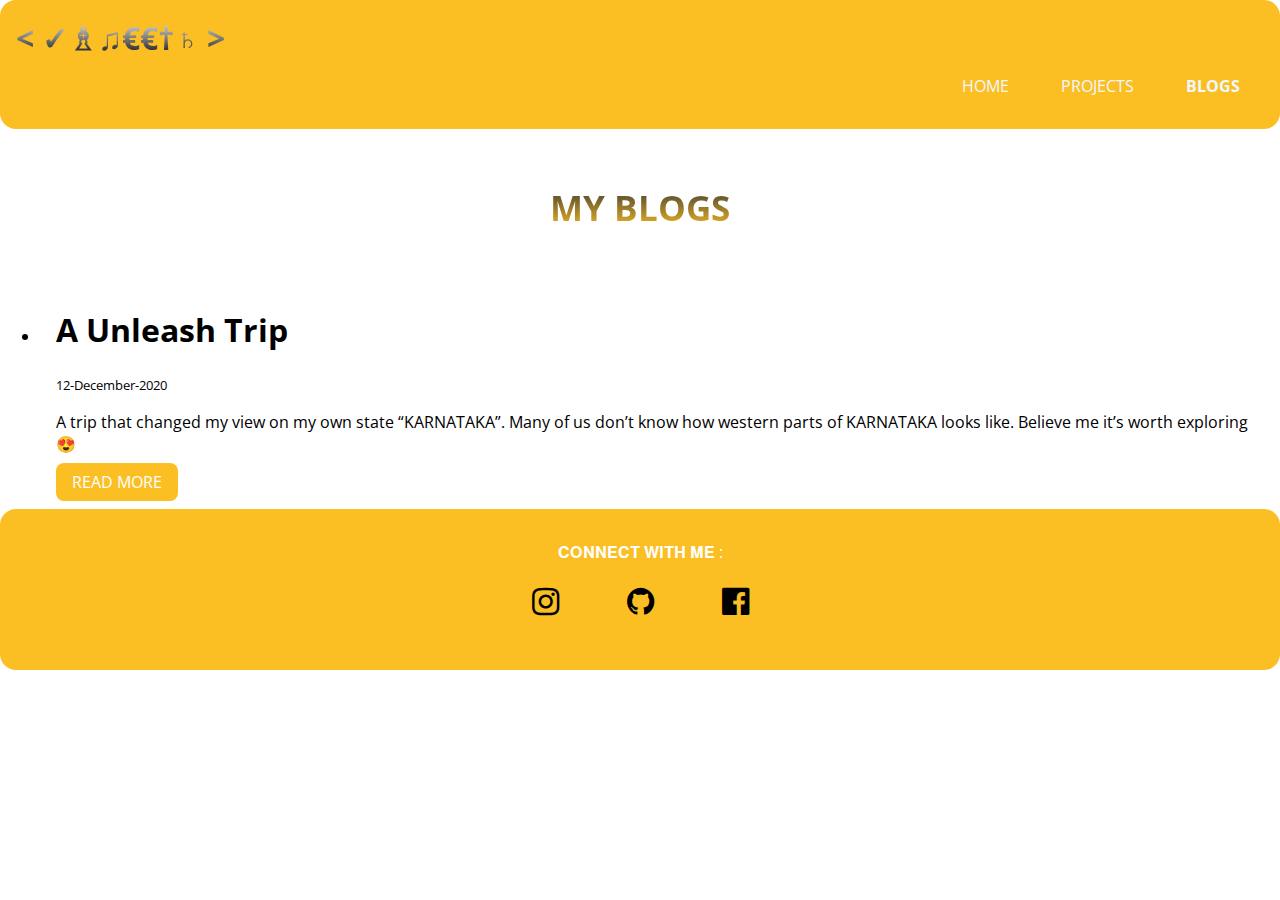
==== blog.html @ b152b2bf "Add : footer links" ====
<!DOCTYPE html>
<html lang="en">
<head>
    <meta charset="UTF-8">
    <meta name="viewport" content="width=device-width, initial-scale=1.0">
    <title>My blog</title>
    <link rel="stylesheet" href="style.css">
    <link href="https://stackpath.bootstrapcdn.com/font-awesome/4.7.0/css/font-awesome.min.css" rel="stylesheet" integrity="sha384-wvfXpqpZZVQGK6TAh5PVlGOfQNHSoD2xbE+QkPxCAFlNEevoEH3Sl0sibVcOQVnN" crossorigin="anonymous">
</head>
<body>
    <nav class="navigation container">
        <div class="nav-brand">
            < ✓♗♫€€†♄ >
        </div>
        <ul class="list-non-bullet">
            <li class="list-item-inline">
                <a class="link " href="index.html">HOME</a>
            </li>
            <li class="list-item-inline">
                <a class="link " href="./project.html">PROJECTS</a>
            </li>
            <li class="list-item-inline">
                <a class="link link-active" href="./blog.html">BLOGS</a>
            </li>
    </nav>

    <header class="anime">
        <h1 class="anime-heading">MY BLOGS</span></h1>
    </header>
        <ul class=".list-non-bullet">

            <li>
                <div class="container .container-center">
                    <h1>A Unleash Trip </h1>
                    <small>12-December-2020</small>
                    <p>A trip that changed my view on my own state “KARNATAKA”. Many of us don’t know how western parts of KARNATAKA looks like. Believe me it’s worth exploring😍 </p>
    
                    <a class="link primary-link" href="https://vineeth767676.medium.com/a-unleash-trip-d3b7faa7abc0">READ MORE</a>
    
                </div>
          </li>
        </ul>
    
    <footer class="footer">
        <div class="footer-header">𝐂𝐎𝐍𝐍𝐄𝐂𝐓 𝐖𝐈𝐓𝐇 𝐌𝐄 : </div>
        

                <ul class="social-connection list-non-bullet">
                    <li class="list-item-inline">
                        <a class="social" href="https://www.instagram.com/vineeth_chowdary5/">
                            <i class="fa fa-instagram" aria-hidden="true"></i></a>
                    </li>

                    <li class="list-item-inline">
                        <a class="social" href="https://github.com/vineeth767676">
                            <i class="fa fa-github" aria-hidden="true"></i></a>
                    </li>

                    <li class="list-item-inline">
                        <a class="social" href="https://www.facebook.com/profile.php?id=100005482367172">
                            <i class="fa fa-facebook-official" aria-hidden="true"></i></a>
                    </li>

                </ul>
        
    </footer>

   
</body>
</html>
---- style.css ----
@import url('https://fonts.googleapis.com/css2?family=Open+Sans:wght@400;700&display=swap');

body {
   font-family: 'Open Sans', sans-serif;

   margin: 0%;

   /* background-color: #ffffd8;*/
}


hr {
   margin: 2rem 0rem;
}

/* container */
.container {
   padding: 0rem 1rem;
}

.container-center {
   max-width: 600px;
   margin: auto;
   text-align: center;

}

/* link */
.link {
   text-decoration: none;
   padding: 0.5rem 1rem;
   color: white;




}

.primary-link {
   background-color: #FBBF24;


   border-radius: 0.5rem;
   color: white;
}

.secondary-link {
   border: solid #FBBF24 1px;

   border-radius: 0.5rem;
   color: black;
}


/* list */
.list-non-bullet {

   list-style: none;
}

.list-item-inline {
   display: inline;
   padding: 0rem 0.5rem;

}

.navigation {
   background-color: #FBBF24;

   padding: 1rem;

   border-radius: 1rem;


}

.navigation .link {
   color: aliceblue;
}

.navigation .nav-brand {
   font-weight: bold;
   font-size: 2rem;
   background: -webkit-linear-gradient(rgb(255, 255, 255), rgb(0, 0, 0));
   -webkit-background-clip: text;
   -webkit-text-fill-color: transparent;
}

.navigation .list-non-bullet {
   text-align: right;
}

.navigation .link-active {
   font-weight: bold;
}

/* header */

.anime {
   padding: 2rem;
}

.anime .anime-image {
   max-width: 350px;
   display: block;
   margin: auto;
}

/* .anime .anime-heading {
   color: #3B82F6;
   padding: 1rem;

} */

.anime .anime-heading {
   text-align: center;
   font-size: 35px;
   background: -webkit-linear-gradient(#d8d8d8, #FBBF24);
   -webkit-background-clip: text;
   -webkit-text-fill-color: transparent;

   background-image: linear-gradient( #333, #FBBF24);

}



/* section */

.section {
   padding: 2rem;
}

.section h1 {
   text-align: center;

}

.grey {
   background-color: #FFFFE0;
}

/* footer */

.footer {
   background-color: #FBBF24;
   padding: 2rem 1rem;
   text-align: center;
   color: white;
   border-radius: 1rem;
}

.footer ul {
   padding-inline-start: 0px;
}

.social {
   text-decoration: none;
   padding: 1.5rem;
   color: black;
   font-size: 2rem;
}
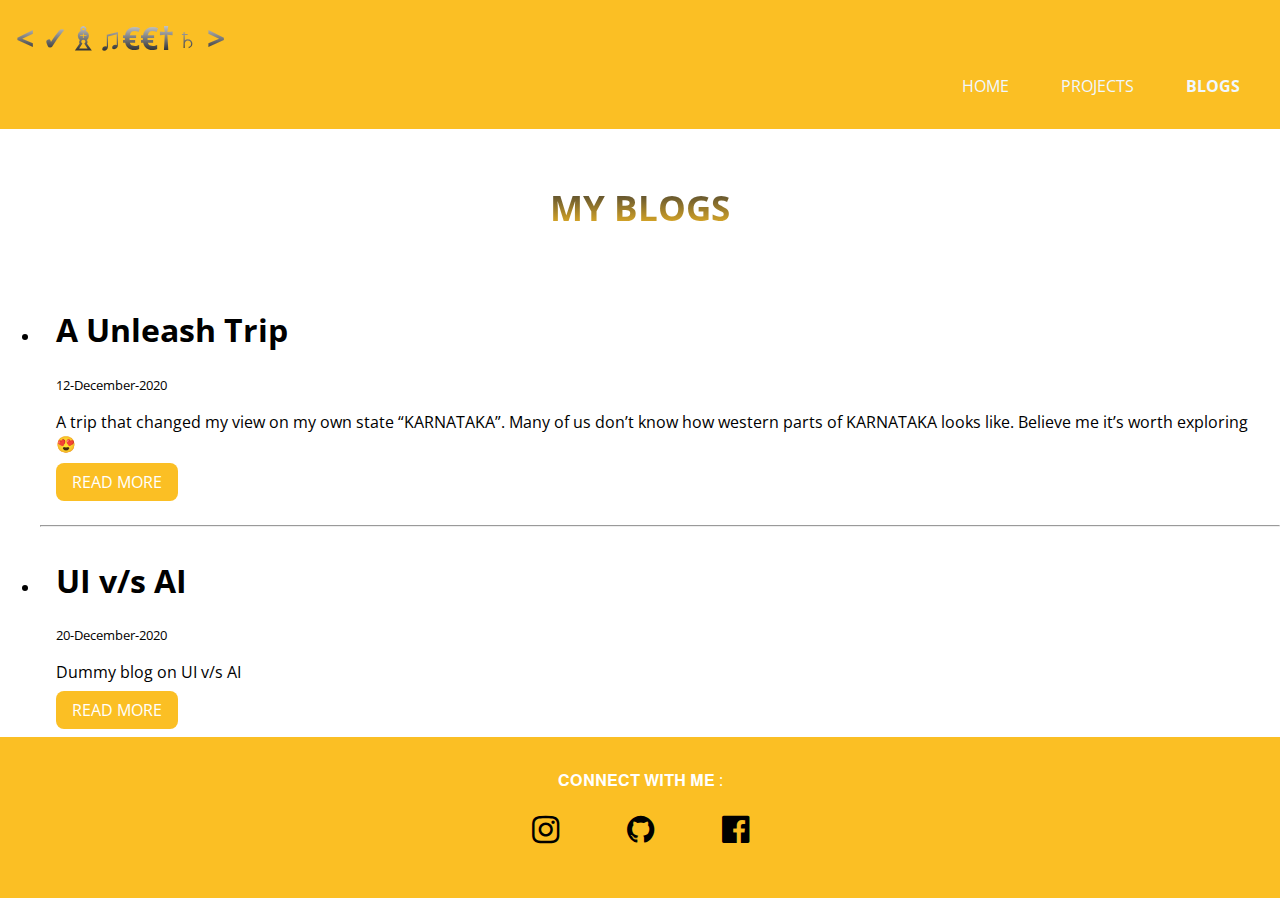
==== commit 407fea40: "add :new blog" ====
--- a/blog.html
+++ b/blog.html
@@ -39,6 +39,17 @@
     
                 </div>
           </li>
+          <hr>
+          <li>
+            <div class="container .container-center">
+                <h1>UI v/s AI</h1>
+                <small>20-December-2020</small>
+                <p>Dummy blog on UI v/s AI </p>
+
+                <a class="link primary-link" href="http://127.0.0.1:5501/ui.html">READ MORE</a>
+
+            </div>
+      </li>
         </ul>
     
     <footer class="footer">
--- a/style.css
+++ b/style.css
@@ -68,8 +68,6 @@
    background-color: #FBBF24;
 
    padding: 1rem;
-
-   border-radius: 1rem;
 
 
 }
@@ -147,7 +145,6 @@
    padding: 2rem 1rem;
    text-align: center;
    color: white;
-   border-radius: 1rem;
 }
 
 .footer ul {
@@ -159,4 +156,5 @@
    padding: 1.5rem;
    color: black;
    font-size: 2rem;
-}+}
+
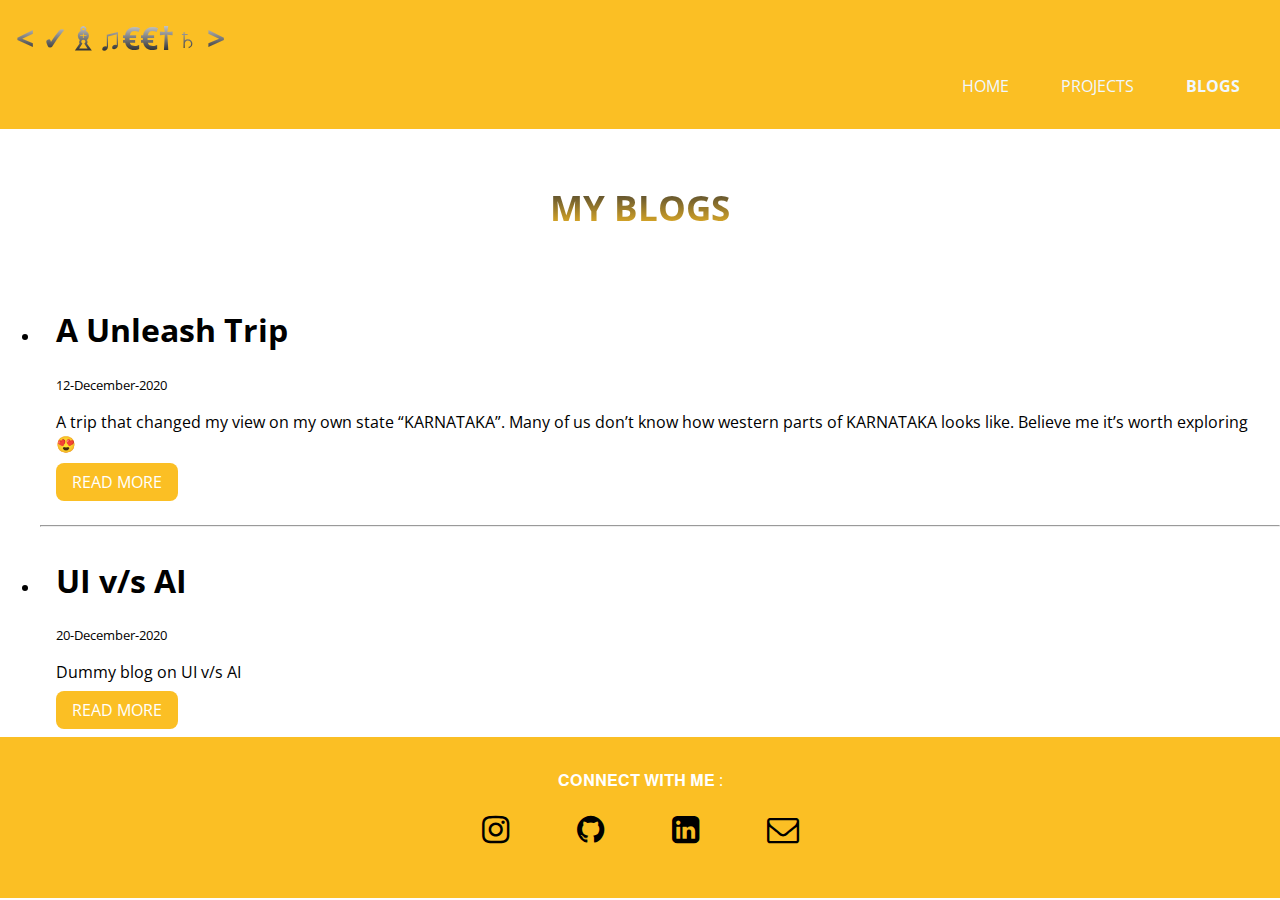
==== commit d61ba423: "footer : linkedin" ====
--- a/blog.html
+++ b/blog.html
@@ -46,7 +46,7 @@
                 <small>20-December-2020</small>
                 <p>Dummy blog on UI v/s AI </p>
 
-                <a class="link primary-link" href="http://127.0.0.1:5501/ui.html">READ MORE</a>
+                <a class="link primary-link" href="./ui.html">READ MORE</a>
 
             </div>
       </li>
@@ -68,8 +68,14 @@
                     </li>
 
                     <li class="list-item-inline">
-                        <a class="social" href="https://www.facebook.com/profile.php?id=100005482367172">
-                            <i class="fa fa-facebook-official" aria-hidden="true"></i></a>
+                        <a class="social" href="https://www.linkedin.com/in/vineeth-tammineni-793067202/">
+                            <i class="fa fa-linkedin-square" aria-hidden="true"></i></a>
+                    </li>
+
+                    <li class="list-item-inline">
+                        <a class="social" href="/">
+                            <i class="fa fa-envelope-o" aria-hidden="true"></i> </a>
+
                     </li>
 
                 </ul>
--- a/style.css
+++ b/style.css
@@ -158,3 +158,6 @@
    font-size: 2rem;
 }
 
+.dummy {
+  text-align: center;
+}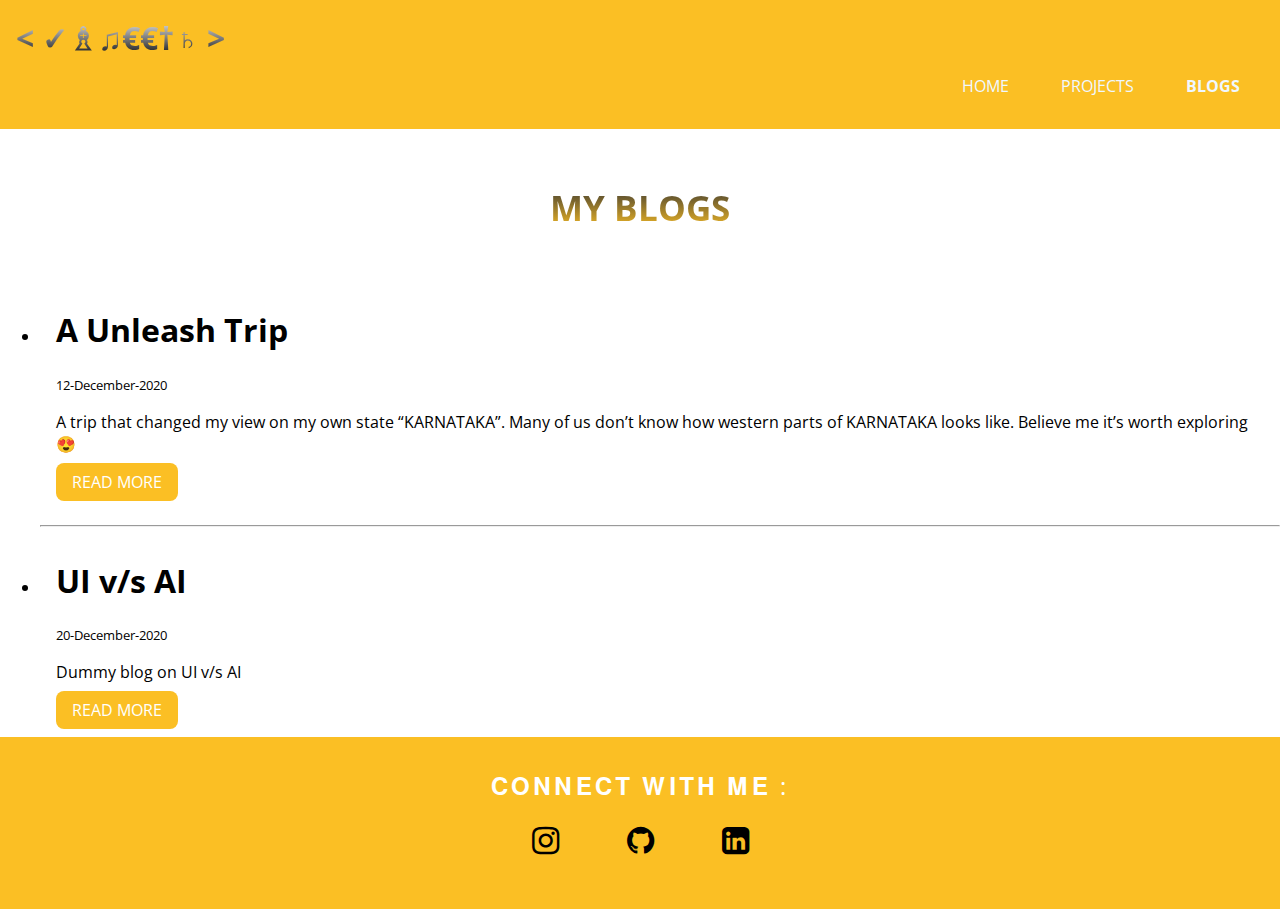
==== commit eda08176: "commit" ====
--- a/blog.html
+++ b/blog.html
@@ -72,12 +72,7 @@
                             <i class="fa fa-linkedin-square" aria-hidden="true"></i></a>
                     </li>
 
-                    <li class="list-item-inline">
-                        <a class="social" href="/">
-                            <i class="fa fa-envelope-o" aria-hidden="true"></i> </a>
-
-                    </li>
-
+                    
                 </ul>
         
     </footer>
--- a/style.css
+++ b/style.css
@@ -157,7 +157,10 @@
    color: black;
    font-size: 2rem;
 }
-
+.footer-header{
+   letter-spacing: .2rem;
+   font-size: x-large;
+}
 .dummy {
   text-align: center;
 }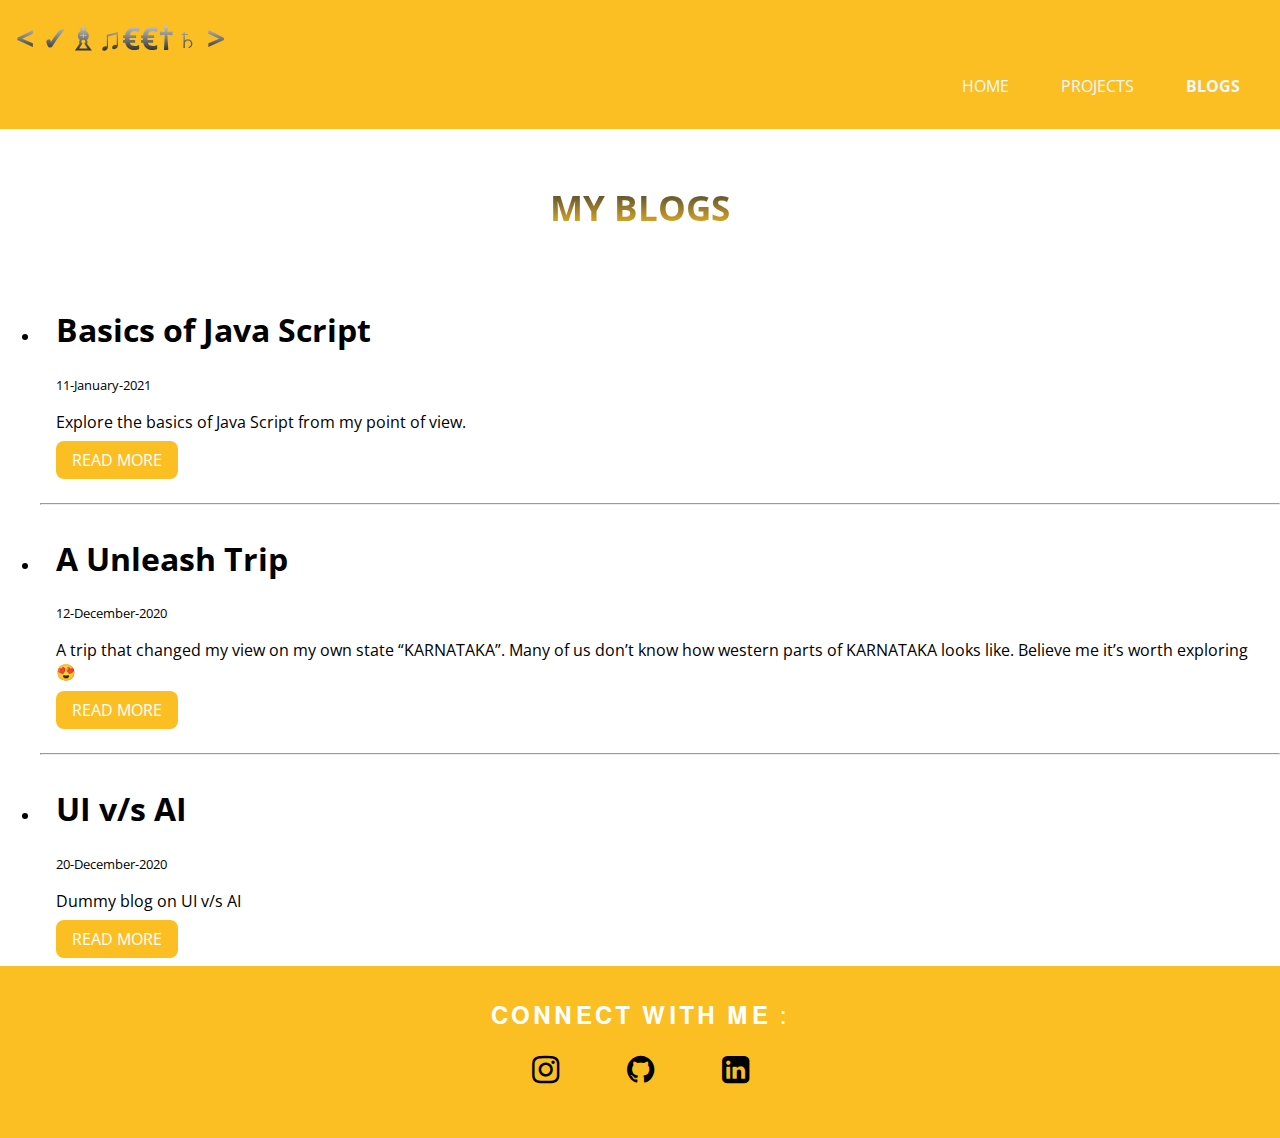
==== commit bcd21412: "add: new blog" ====
--- a/blog.html
+++ b/blog.html
@@ -28,6 +28,18 @@
         <h1 class="anime-heading">MY BLOGS</span></h1>
     </header>
         <ul class=".list-non-bullet">
+
+            <li>
+                <div class="container .container-center">
+                    <h1>Basics of Java Script </h1>
+                    <small>11-January-2021</small>
+                    <p>Explore the basics of Java Script from my point of view.  </p>
+    
+                    <a class="link primary-link" href="https://vineeth767676.medium.com/java-script-481e77a42138">READ MORE</a>
+    
+                </div>
+          </li>
+          <hr>
 
             <li>
                 <div class="container .container-center">
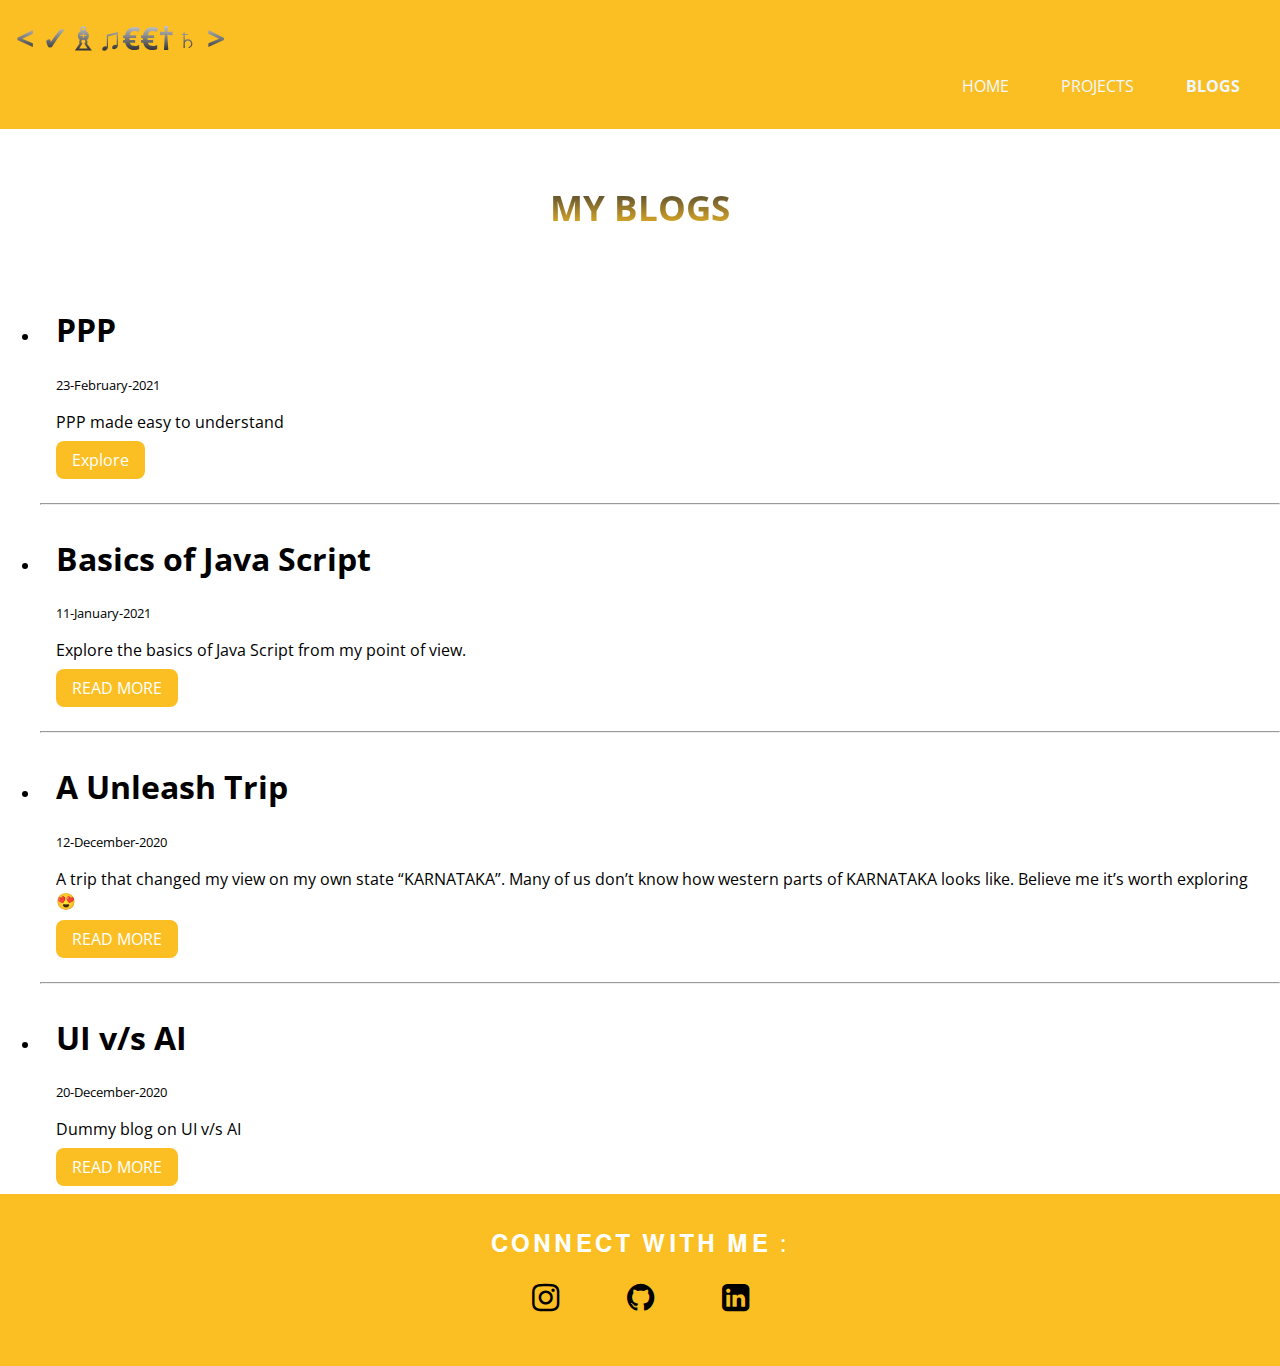
==== commit d72ab6ed: "update new blog" ====
--- a/blog.html
+++ b/blog.html
@@ -28,6 +28,18 @@
         <h1 class="anime-heading">MY BLOGS</span></h1>
     </header>
         <ul class=".list-non-bullet">
+
+            <li>
+                <div class="container .container-center">
+                    <h1>PPP </h1>
+                    <small>23-February-2021</small>
+                    <p>PPP made easy to understand  </p>
+    
+                    <a class="link primary-link" href="https://www.canva.com/design/DAEWlDRimL4/i-6oRdsE0aRDFMooyQOTTw/view?utm_content=DAEWlDRimL4&utm_campaign=designshare&utm_medium=link&utm_source=publishsharelink">Explore</a>
+    
+                </div>
+          </li>
+          <hr>
 
             <li>
                 <div class="container .container-center">
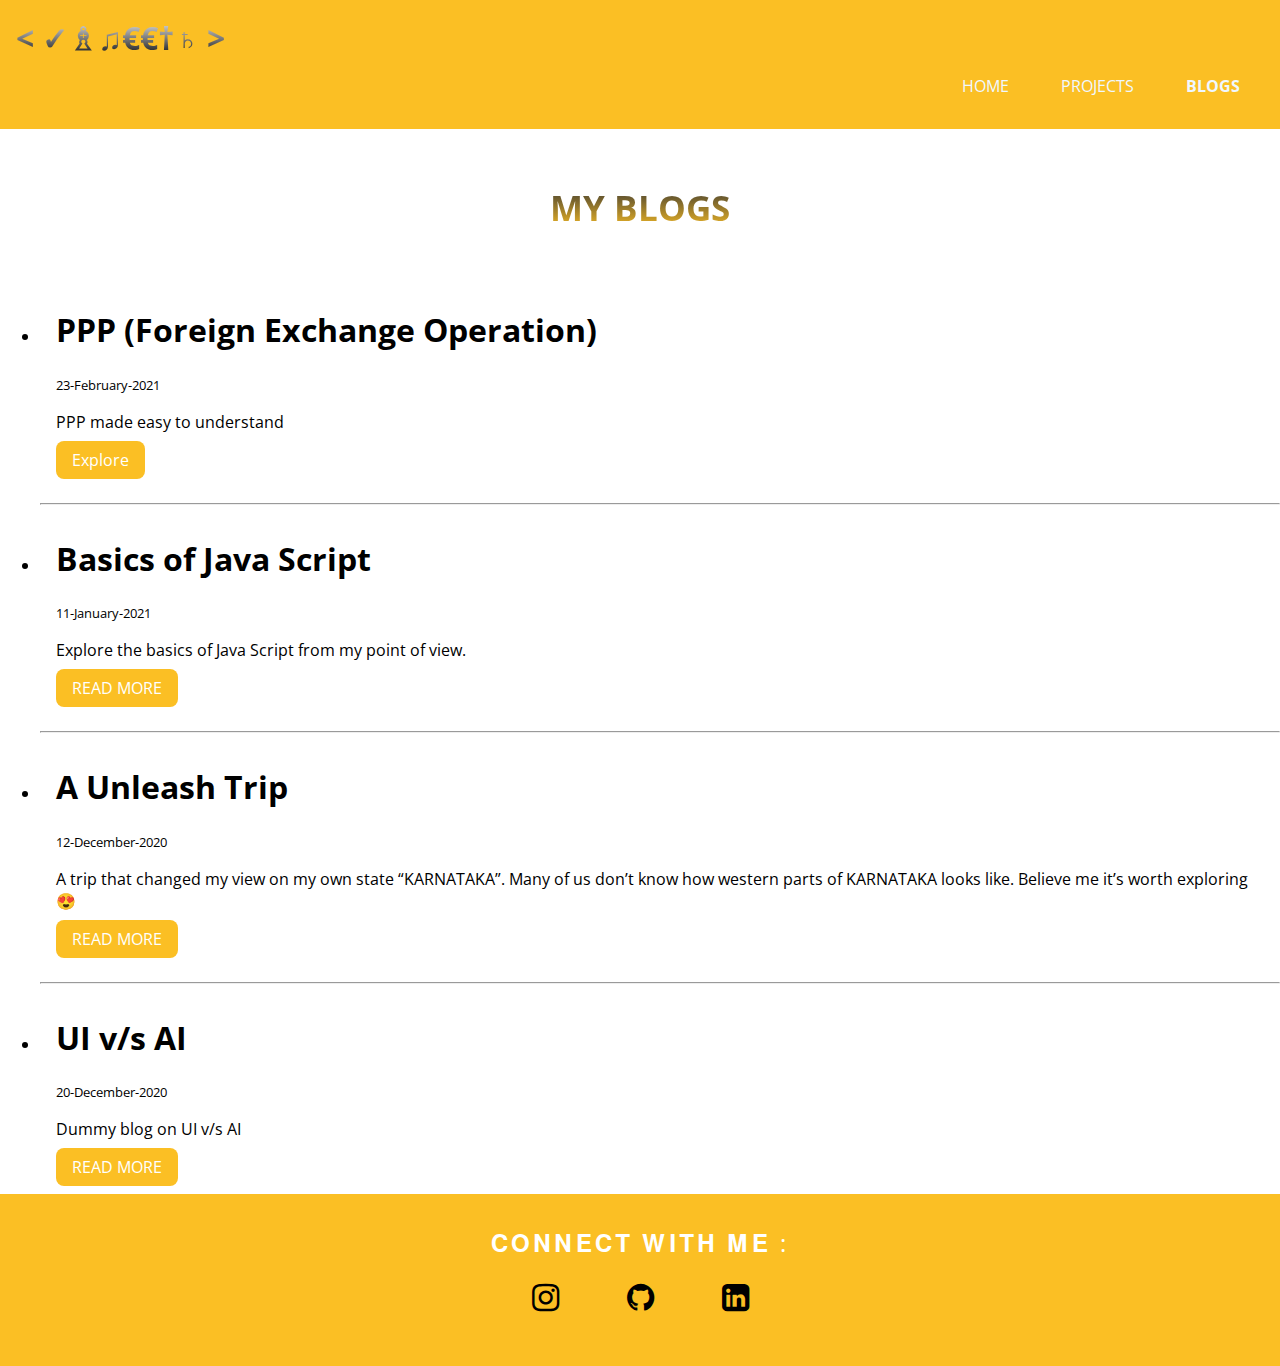
==== commit e09bddc0: "changed blog name" ====
--- a/blog.html
+++ b/blog.html
@@ -31,7 +31,7 @@
 
             <li>
                 <div class="container .container-center">
-                    <h1>PPP </h1>
+                    <h1>PPP (Foreign Exchange Operation) </h1>
                     <small>23-February-2021</small>
                     <p>PPP made easy to understand  </p>
     
